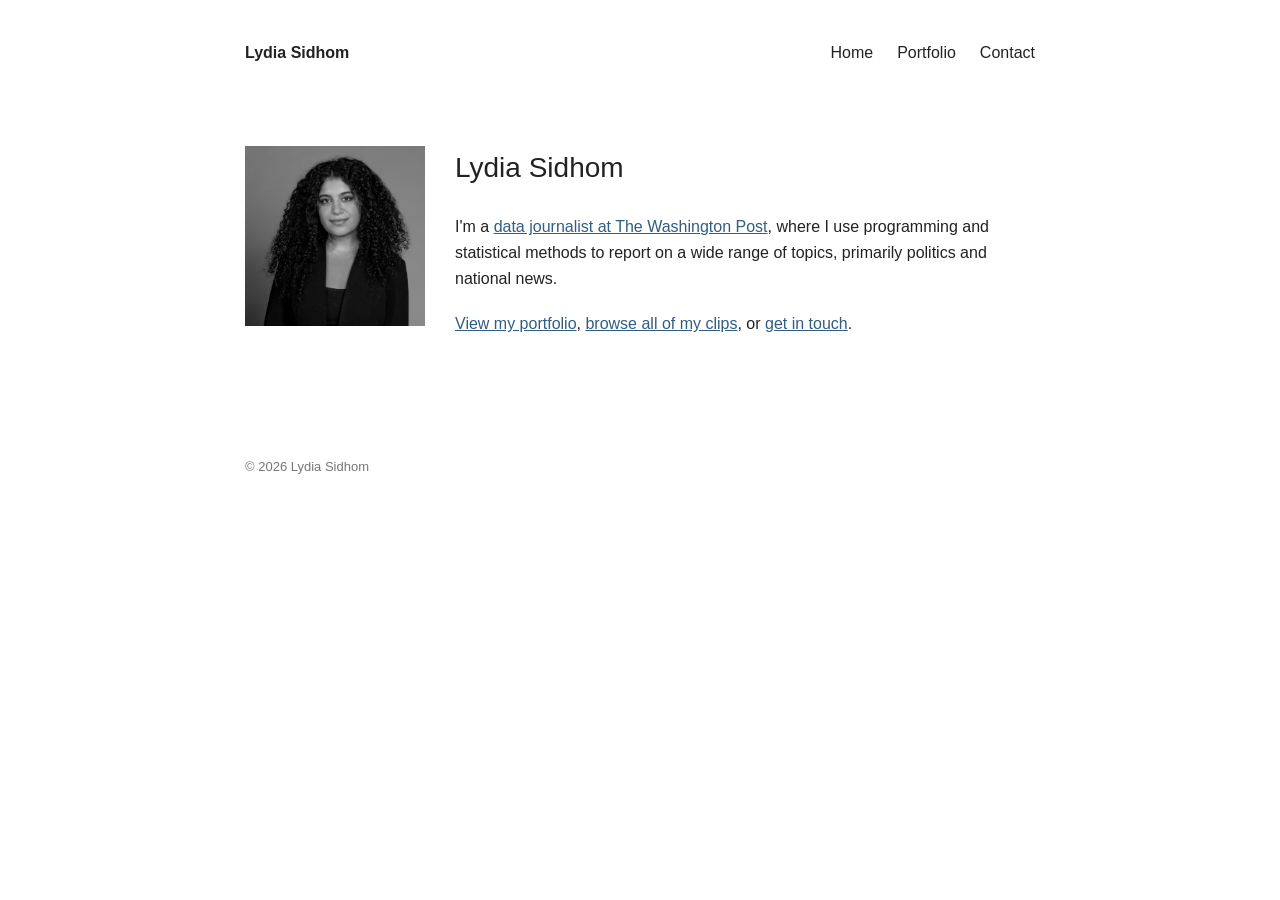
==== index.html @ 8eb516d2 "Add files via upload" ====
<!DOCTYPE html>
<html lang="en">
<head>
    <meta charset="UTF-8">
    <meta name="viewport" content="width=device-width, initial-scale=1.0">
    <title>Lydia Sidhom</title>
    <link rel="stylesheet" href="style.css">
</head>
<body>
    <header>
        <nav>
            <a href="index.html" class="name">Lydia Sidhom</a>
            <div class="nav-links">
                <a href="index.html">Home</a>
                <a href="clips.html">Portfolio</a>
                <a href="contact.html">Contact</a>
            </div>
        </nav>
    </header>

    <main>
        <div class="intro">
            <img src="lydiawebsitephoto.jpg" alt="Lydia Sidhom" class="profile-photo">

            <div class="intro-text">
                <h1>Lydia Sidhom</h1>
                <p>I'm a <a href="https://www.washingtonpost.com/people/lydia-sidhom/">data journalist at The Washington Post</a>, where I use programming and statistical methods to report on a wide range of topics, primarily politics and national news.</p>
                <p><a href="clips.html">View my portfolio</a>, <a href="all-work.html">browse all of my clips</a>, or <a href="contact.html">get in touch</a>.</p>
            </div>
        </div>
    </main>

    <footer>© 2026 Lydia Sidhom</footer>
</body>
</html>
---- style.css ----
/* General page styling */

* {
    box-sizing: border-box;
}

body {
    font-family: Arial, Helvetica, sans-serif;
    background-color: #ffffff;
    color: #222222;
    max-width: 850px;
    margin: 0 auto;
    padding: 40px 30px;
    line-height: 1.6;
    font-size: 16px;
}

/* Navigation */

nav {
    display: flex;
    justify-content: space-between;
    align-items: center;
    margin-bottom: 80px;
}

nav a {
    color: #222222;
    text-decoration: none;
}

.name {
    font-weight: bold;
}

.nav-links {
    display: flex;
    gap: 24px;
}

.nav-links a:hover {
    text-decoration: underline;
}

/* Main content */

h1 {
    font-size: 28px;
    font-weight: normal;
    margin-top: 0;
    margin-bottom: 24px;
}

h2 {
    font-size: 20px;
    font-weight: normal;
    margin-top: 40px;
    margin-bottom: 16px;
}

p {
    margin-bottom: 20px;
}

/* Links */

a {
    color: #315c83;
}

a:hover {
    text-decoration: none;
}

/* Selected clips page */

.clips {
    margin-top: 35px;
}

.clip {
    margin-bottom: 35px;
}

.clip h2 {
    font-size: 18px;
    font-weight: normal;
    margin: 0 0 4px 0;
}

.clip h2 a {
    color: #315c83;
    text-decoration: none;
}

.clip h2 a:hover {
    text-decoration: underline;
}

.clip-meta {
    font-size: 14px;
    color: #777777;
    margin: 0 0 8px 0;
}

.clip-description {
    margin: 0;
}

.other-work {
    margin-top: 55px;
    padding-top: 15px;
    border-top: 1px solid #dddddd;
}

/* All work page */

.outlet {
    margin-top: 35px;
}

.outlet h2 {
    font-size: 18px;
    font-weight: bold;
    margin-bottom: 12px;
}

.work-list {
    list-style: none;
    padding-left: 0;
    margin-top: 0;
}

.work-list li {
    margin-bottom: 12px;
}

.work-list span {
    color: #777777;
    font-size: 14px;
}

/* Footer */

footer {
    margin-top: 100px;
    font-size: 13px;
    color: #777777;
}

/* Mobile layout */

@media (max-width: 600px) {
    body {
        padding: 25px 20px;
    }

    nav {
        flex-direction: column;
        align-items: flex-start;
        gap: 15px;
        margin-bottom: 55px;
    }

    .nav-links {
        gap: 18px;
    }
}

/* Homepage introduction and photo */

.intro {
    display: flex;
    align-items: flex-start;
    gap: 30px;
}

.profile-photo {
    width: 180px;
    height: 180px;
    object-fit: cover;
    flex-shrink: 0;
}

.intro-text {
    flex: 1;
}

.intro-text h1 {
    margin-top: 0;
}

/* Stack photo above text on smaller screens */

@media (max-width: 600px) {
    .intro {
        flex-direction: column;
        gap: 20px;
    }

    .profile-photo {
        width: 150px;
        height: 150px;
    }
}
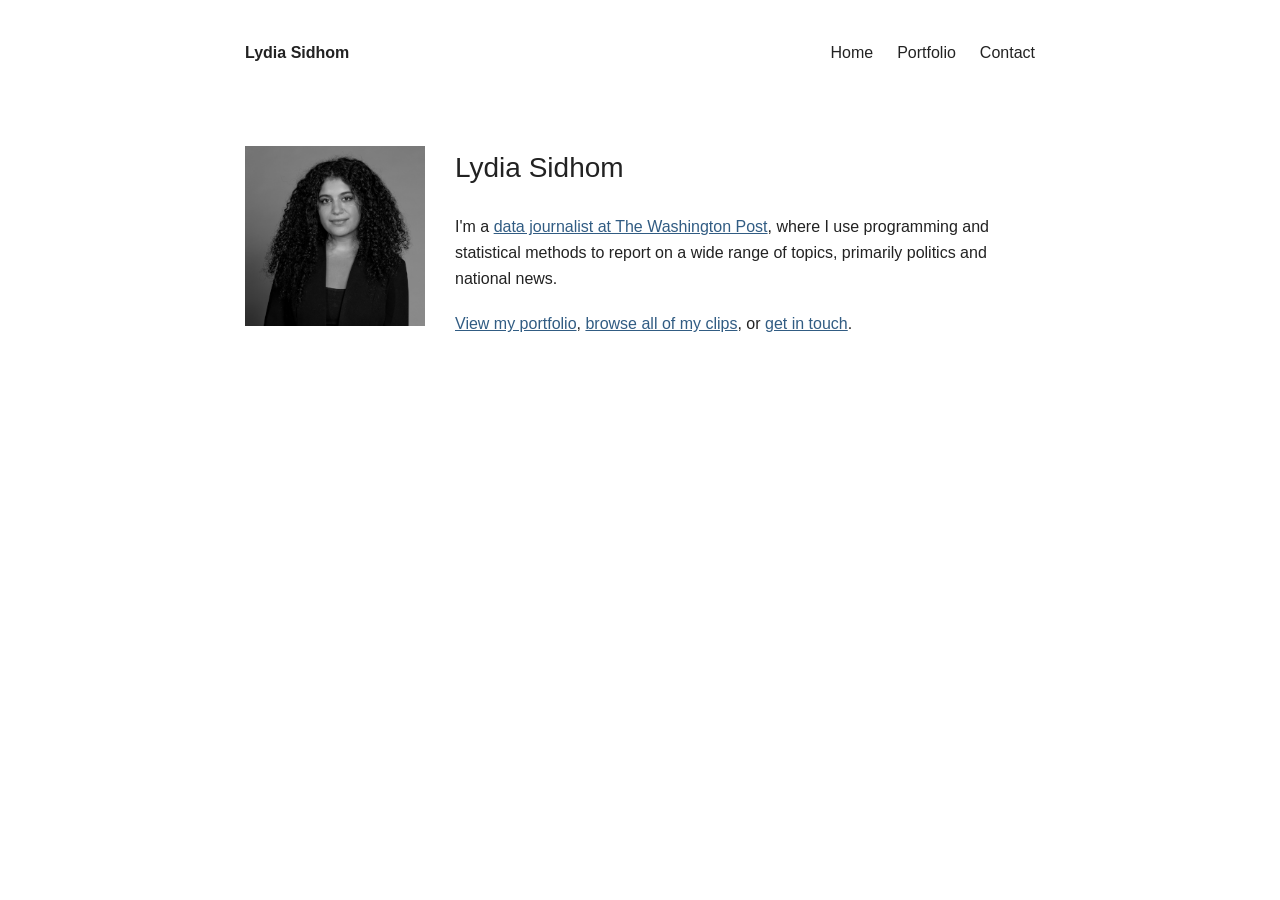
==== commit c84f4a64: "Update index.html" ====
--- a/index.html
+++ b/index.html
@@ -30,7 +30,5 @@
             </div>
         </div>
     </main>
-
-    <footer>© 2026 Lydia Sidhom</footer>
 </body>
-</html>+</html>
